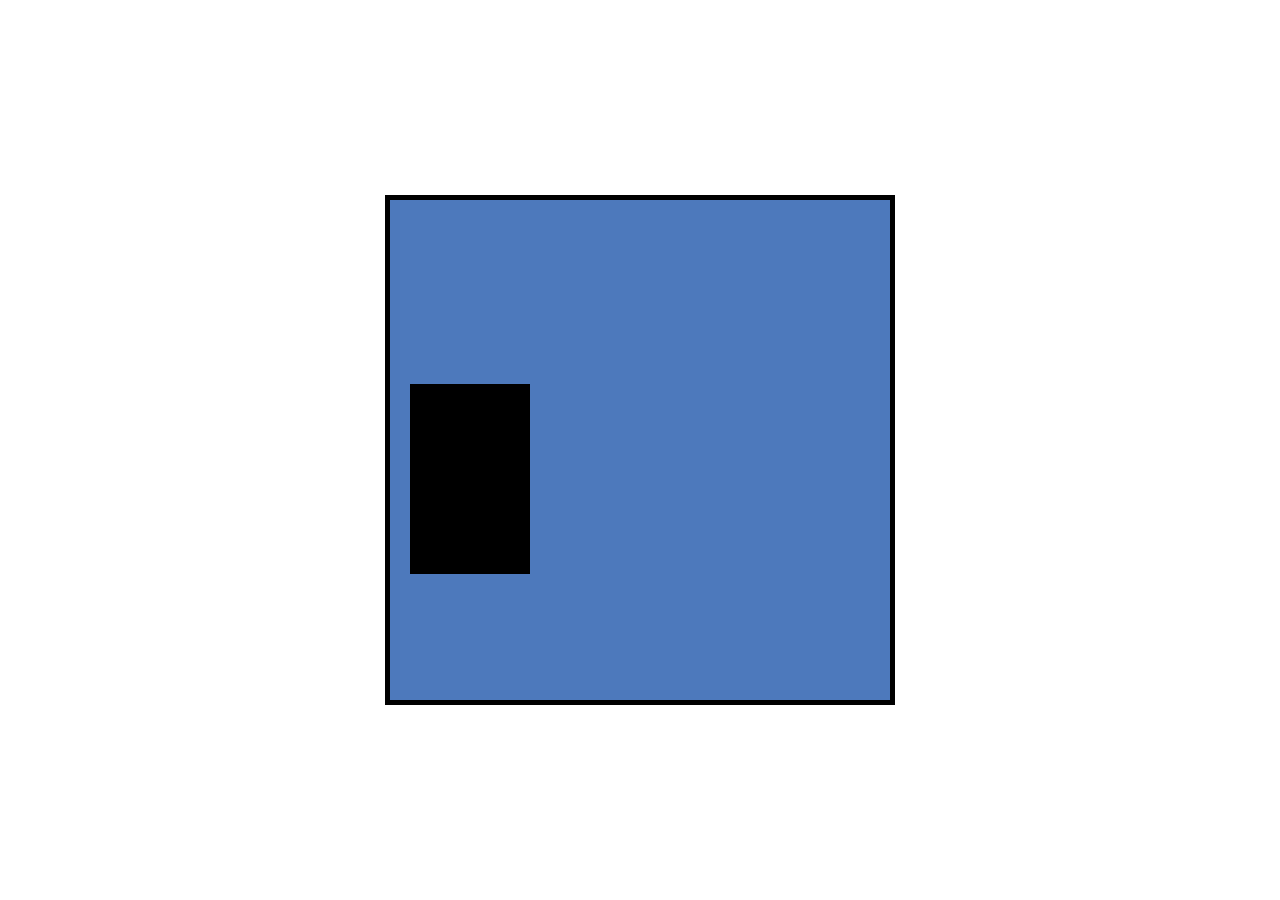
==== index.html @ e52208a9 "gameDev" ====
<!DOCTYPE html>
<html lang="en">
  <head>
    <meta charset="UTF-8" />
    <meta http-equiv="X-UA-Compatible" content="IE=edge" />
    <meta name="viewport" content="width=device-width, initial-scale=1.0" />
    <link rel="stylesheet" href="style.css">
    <title>JavaScript Game</title>
  </head>
  <body>
    <canvas id="canvas-one"></canvas>

    <script src="script.js"></script>
  </body>
</html>
---- style.css ----
* {
  margin: 0;
  padding: 0;
  box-sizing: border-box;
}
#canvas-one {
  border: 5px solid black;
  position: absolute;
  top: 50%;
  left: 50%;
  transform: translate(-50%, -50%);
  background: #4d79bc;
  max-width: 100%;
  max-height: 100%;
}
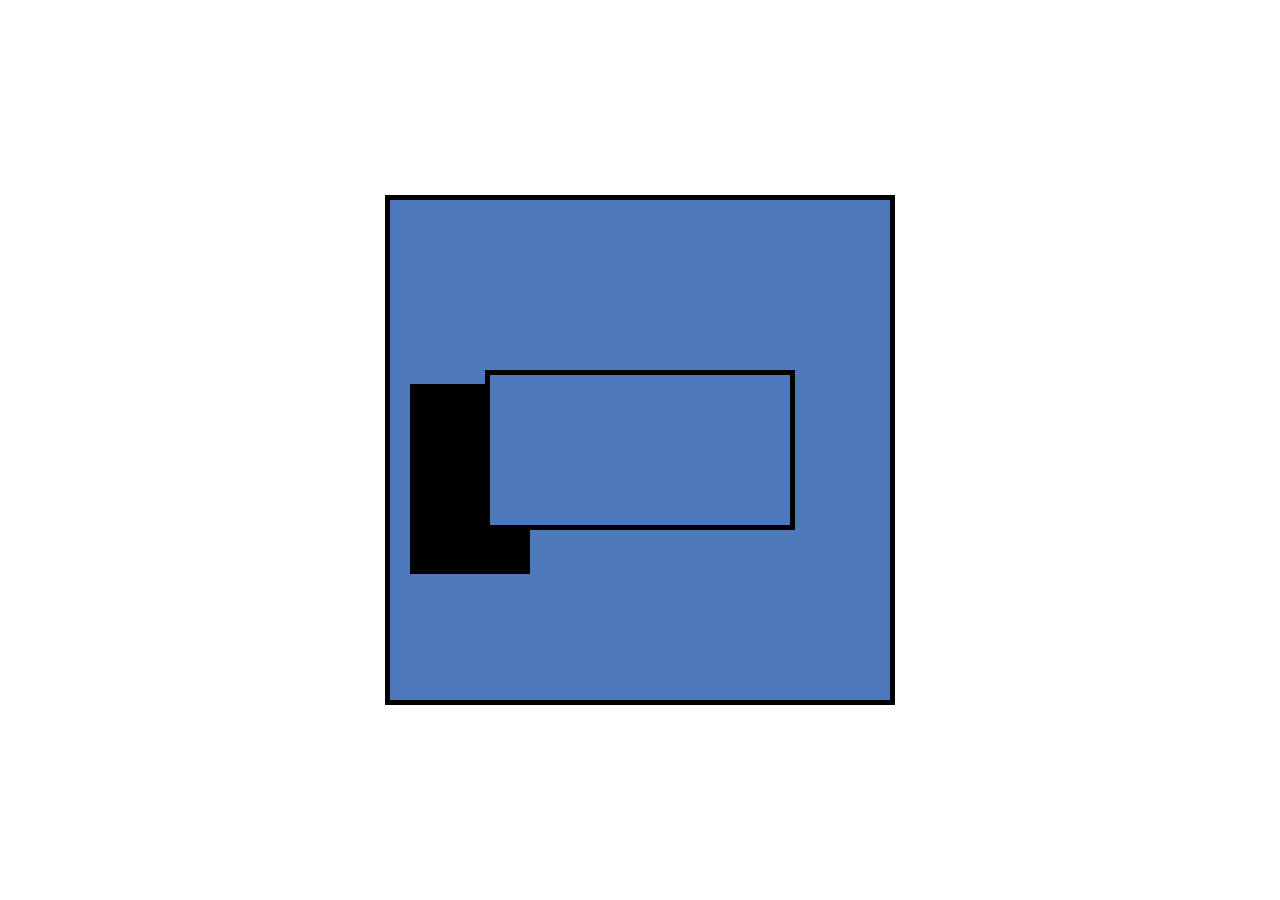
==== commit c7b09a24: "dsd" ====
--- a/index.html
+++ b/index.html
@@ -4,10 +4,11 @@
     <meta charset="UTF-8" />
     <meta http-equiv="X-UA-Compatible" content="IE=edge" />
     <meta name="viewport" content="width=device-width, initial-scale=1.0" />
-    <link rel="stylesheet" href="style.css">
+    <link rel="stylesheet" href="style.css" />
     <title>JavaScript Game</title>
   </head>
   <body>
+    <canvas id="canvas-one"></canvas>
     <canvas id="canvas-one"></canvas>
 
     <script src="script.js"></script>
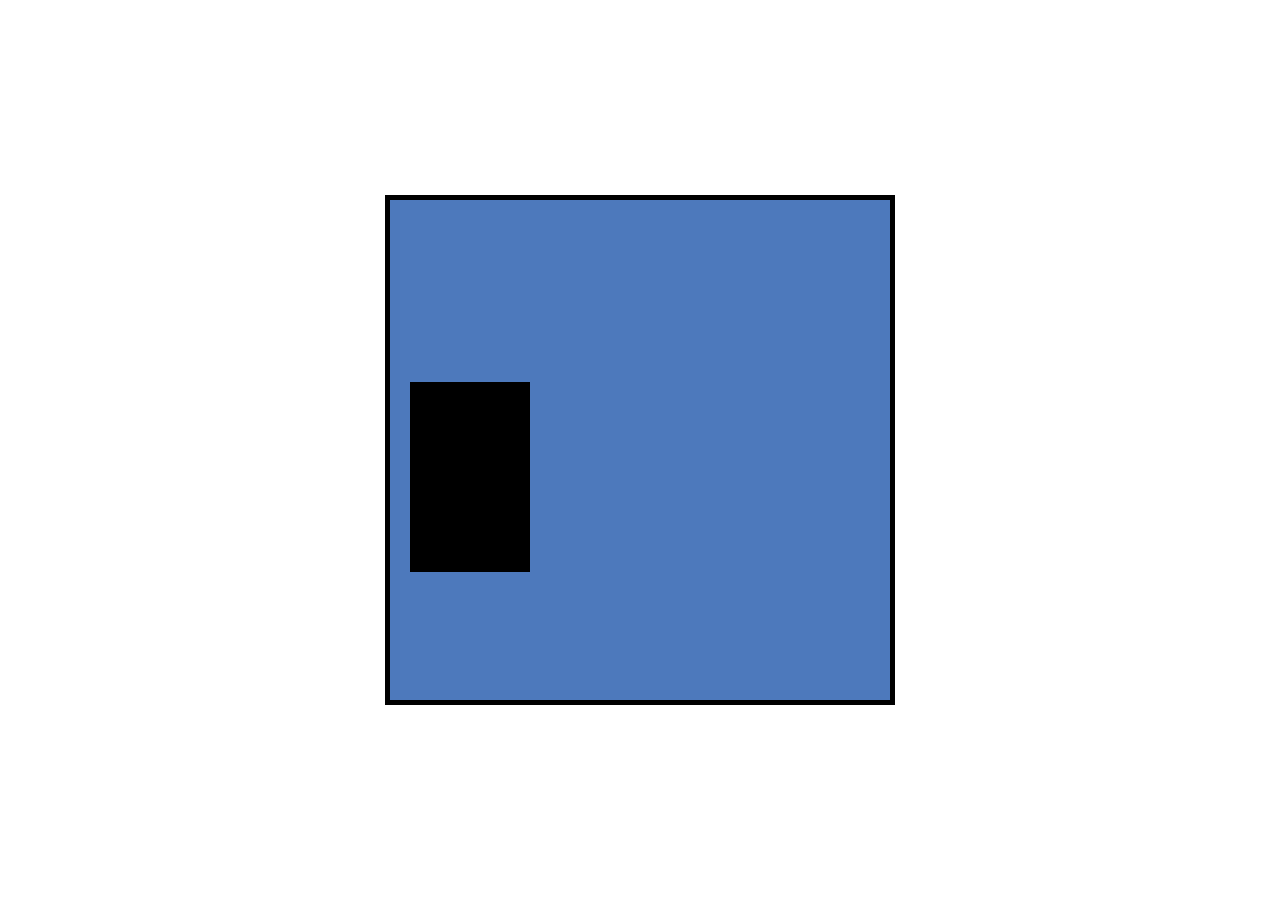
==== commit bac5ccf6: "gameDev" ====
--- a/index.html
+++ b/index.html
@@ -9,7 +9,6 @@
   </head>
   <body>
     <canvas id="canvas-one"></canvas>
-    <canvas id="canvas-one"></canvas>
 
     <script src="script.js"></script>
   </body>
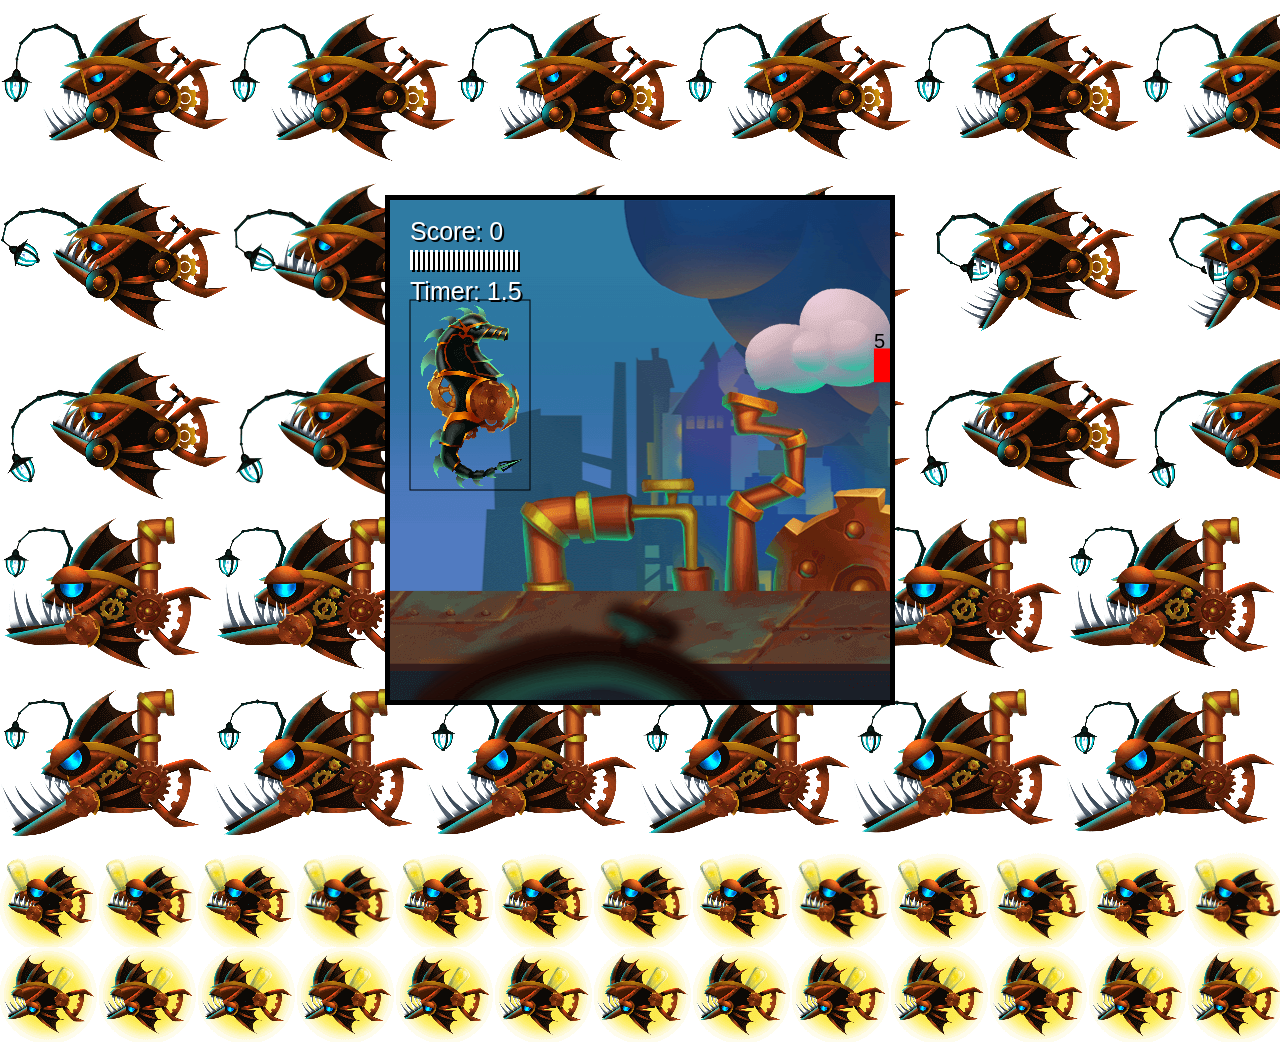
==== commit fb1c4ff1: "UiTimersEndState" ====
--- a/index.html
+++ b/index.html
@@ -10,6 +10,16 @@
   <body>
     <canvas id="canvas-one"></canvas>
 
+    <img id="player" src="assets/player.png" />
+    <img id="angler1" src="assets/angler1.png" />
+    <img id="angler2" src="assets/angler2.png" />
+    <img id="lucky" src="assets/lucky.png" />
+
+    <img id="layer1" src="assets/layer1.png" />
+    <img id="layer2" src="assets/layer2.png" />
+    <img id="layer3" src="assets/layer3.png" />
+    <img id="layer4" src="assets/layer4.png" />
+
     <script src="script.js"></script>
   </body>
 </html>
--- a/style.css
+++ b/style.css
@@ -13,3 +13,11 @@
   max-width: 100%;
   max-height: 100%;
 }
+
+#layer1,
+#layer2,
+#layer3,
+#layer4,
+#player {
+  display: none;
+}
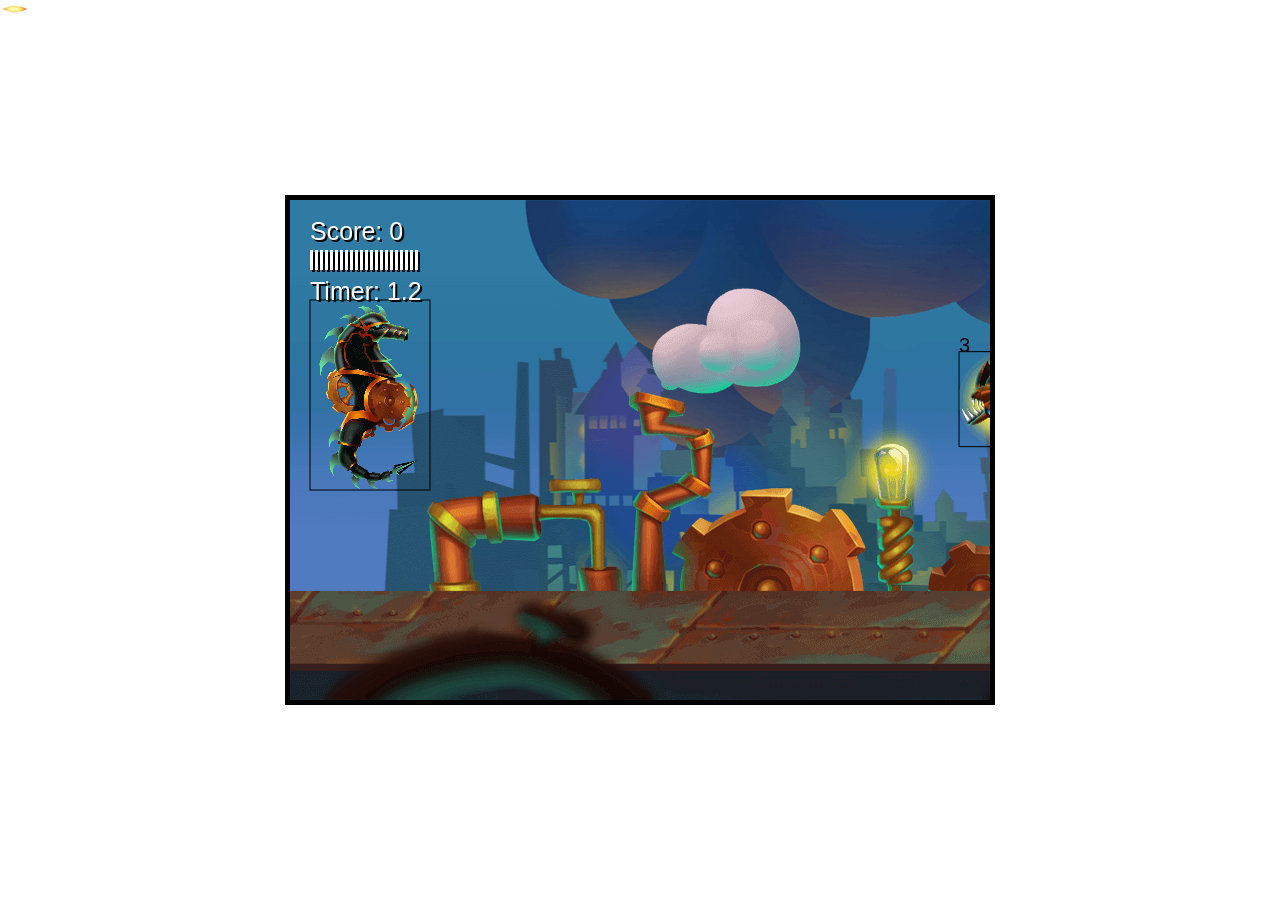
==== commit 4ab245bf: "addedFunctionality" ====
--- a/index.html
+++ b/index.html
@@ -4,6 +4,12 @@
     <meta charset="UTF-8" />
     <meta http-equiv="X-UA-Compatible" content="IE=edge" />
     <meta name="viewport" content="width=device-width, initial-scale=1.0" />
+    <link rel="preconnect" href="https://fonts.googleapis.com" />
+    <link rel="preconnect" href="https://fonts.gstatic.com" crossorigin />
+    <link
+      href="https://fonts.googleapis.com/css2?family=Bangers&display=swap"
+      rel="stylesheet"
+    />
     <link rel="stylesheet" href="style.css" />
     <title>JavaScript Game</title>
   </head>
@@ -15,6 +21,8 @@
     <img id="angler2" src="assets/angler2.png" />
     <img id="lucky" src="assets/lucky.png" />
 
+    <img id="projectile" src="assets/projectile.png" />
+
     <img id="layer1" src="assets/layer1.png" />
     <img id="layer2" src="assets/layer2.png" />
     <img id="layer3" src="assets/layer3.png" />
--- a/style.css
+++ b/style.css
@@ -18,6 +18,9 @@
 #layer2,
 #layer3,
 #layer4,
-#player {
+#player,
+#angler1,
+#angler2,
+#lucky {
   display: none;
 }
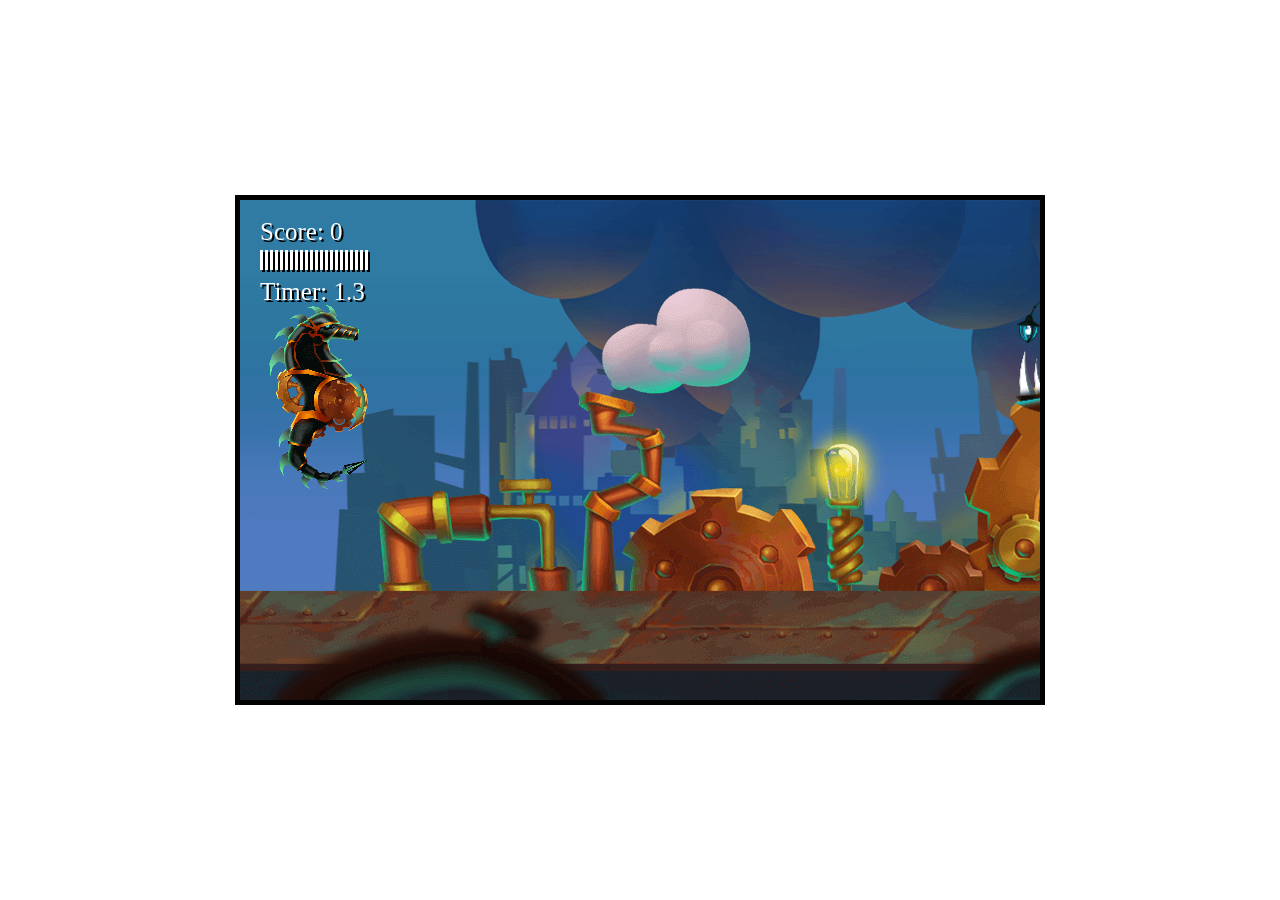
==== commit 4dad7531: "addedFunctionality" ====
--- a/index.html
+++ b/index.html
@@ -22,6 +22,7 @@
     <img id="lucky" src="assets/lucky.png" />
 
     <img id="projectile" src="assets/projectile.png" />
+    <img id="gears" src="assets/gears.png" />
 
     <img id="layer1" src="assets/layer1.png" />
     <img id="layer2" src="assets/layer2.png" />
--- a/style.css
+++ b/style.css
@@ -12,6 +12,7 @@
   background: #4d79bc;
   max-width: 100%;
   max-height: 100%;
+  font-family: "Bangers", cursive;
 }
 
 #layer1,
@@ -21,6 +22,8 @@
 #player,
 #angler1,
 #angler2,
-#lucky {
+#lucky,
+#projectile,
+#gears {
   display: none;
 }
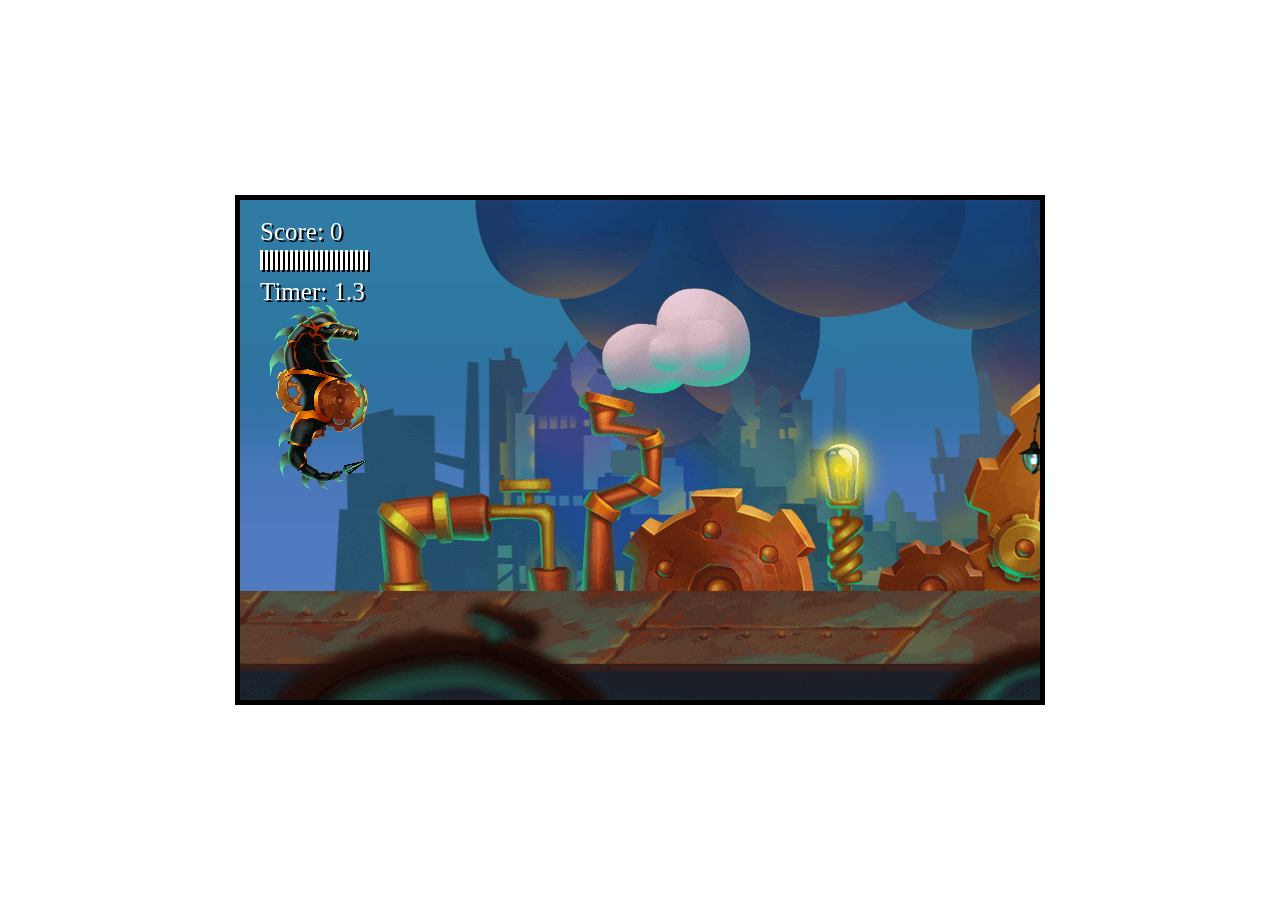
==== commit a9f4ca11: "addedFunctionality" ====
--- a/index.html
+++ b/index.html
@@ -20,6 +20,11 @@
     <img id="angler1" src="assets/angler1.png" />
     <img id="angler2" src="assets/angler2.png" />
     <img id="lucky" src="assets/lucky.png" />
+    <img id="hivewhale" src="assets/hivewhale.png" />
+    <img id="drone" src="assets/drone.png" />
+
+    <img id="fireExplosion" src="assets/fireExplosion.png" />
+    <img id="smokeExplosion" src="assets/smokeExplosion.png" />
 
     <img id="projectile" src="assets/projectile.png" />
     <img id="gears" src="assets/gears.png" />
--- a/style.css
+++ b/style.css
@@ -24,6 +24,10 @@
 #angler2,
 #lucky,
 #projectile,
-#gears {
+#gears,
+#hivewhale,
+#drone,
+#fireExplosion,
+#smokeExplosion {
   display: none;
 }
